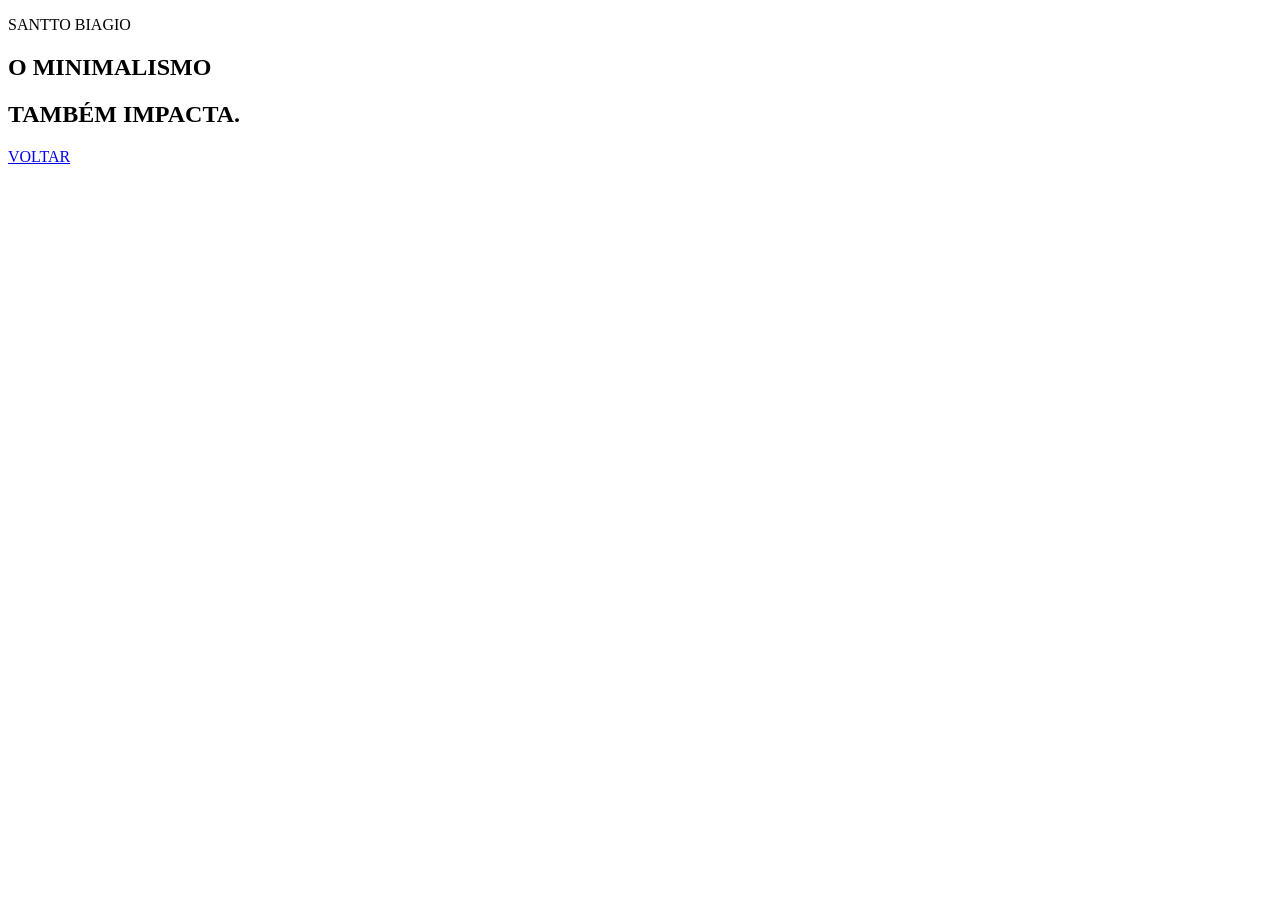
==== manifesto.html @ ee722c29 "Create manifesto.html" ====
<!DOCTYPE html>
<html lang="pt-BR">

<head>

  <meta charset="UTF-8">
  <meta name="viewport" content="width=device-width, initial-scale=1.0">

  <title>Manifesto — Santto Biagio</title>

  <link rel="stylesheet" href="manifesto.css">

  <link rel="preconnect" href="https://fonts.googleapis.com">
  <link rel="preconnect" href="https://fonts.gstatic.com" crossorigin>

  <link href="https://fonts.googleapis.com/css2?family=Cormorant+Garamond:wght@300;400;500;600&display=swap" rel="stylesheet">

</head>

<body>

  <section class="manifesto">

    <p class="small">
      SANTTO BIAGIO
    </p>

    <h1>
  O MINIMALISMO
    </h1>

    <h2>
  TAMBÉM IMPACTA.
    </h2>

    <a href="index.html" class="back-home">
  VOLTAR
    </a> 

  </section>

</body>

</html>
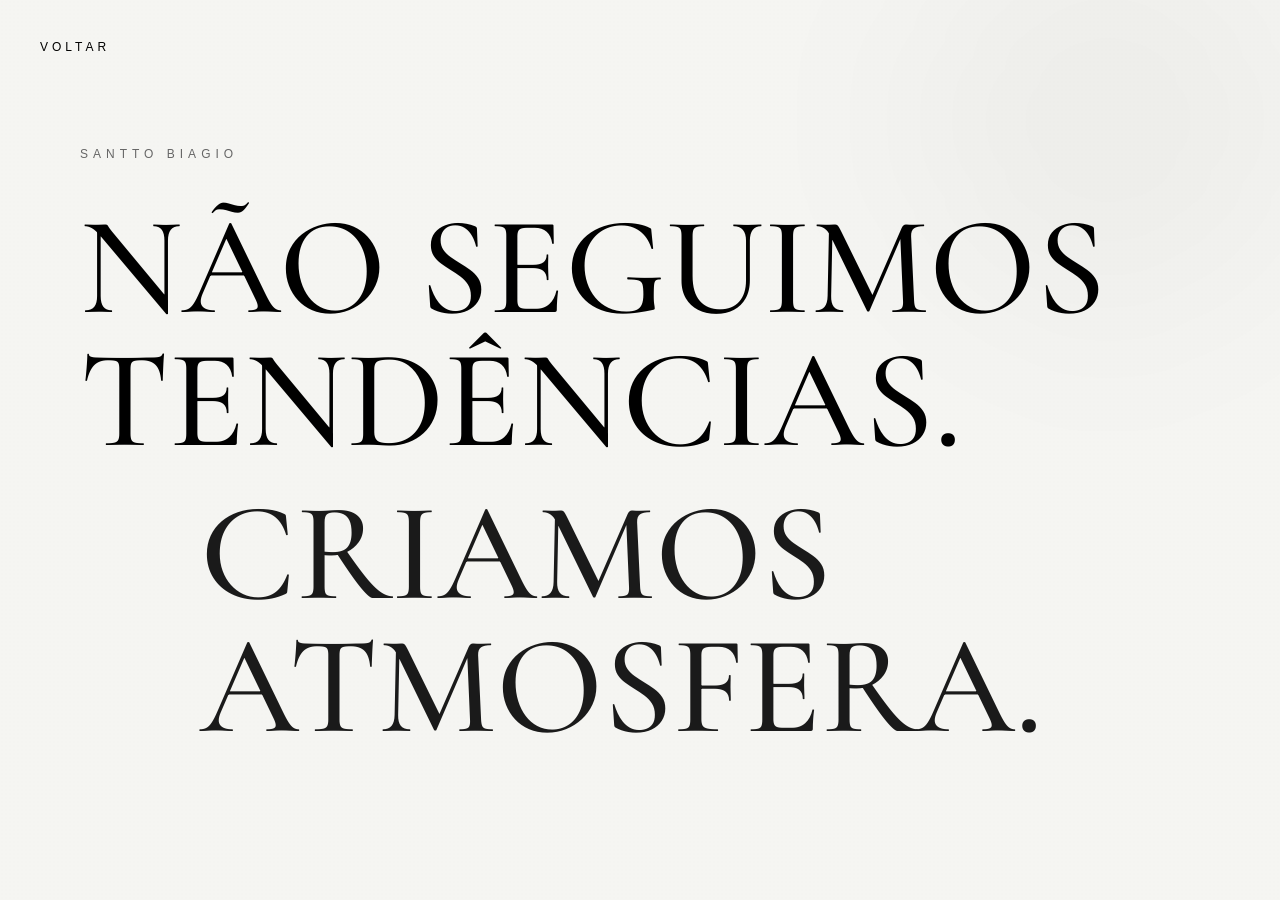
==== commit dd6b5fc6: "Update manifesto.html" ====
--- a/manifesto.html
+++ b/manifesto.html
@@ -3,39 +3,56 @@
 
 <head>
 
+  <!-- META -->
   <meta charset="UTF-8">
   <meta name="viewport" content="width=device-width, initial-scale=1.0">
 
+  <!-- TITLE -->
   <title>Manifesto — Santto Biagio</title>
 
+  <!-- CSS -->
   <link rel="stylesheet" href="manifesto.css">
 
+  <!-- FONT -->
   <link rel="preconnect" href="https://fonts.googleapis.com">
   <link rel="preconnect" href="https://fonts.gstatic.com" crossorigin>
 
-  <link href="https://fonts.googleapis.com/css2?family=Cormorant+Garamond:wght@300;400;500;600&display=swap" rel="stylesheet">
+  <link
+    href="https://fonts.googleapis.com/css2?family=Cormorant+Garamond:wght@300;400;500;600&display=swap"
+    rel="stylesheet"
+  >
 
 </head>
 
 <body>
 
+  <!-- =========================
+       MANIFESTO
+  ========================== -->
+
   <section class="manifesto">
+
+    <!-- VOLTAR -->
+
+    <a href="index.html" class="back-home">
+      VOLTAR
+    </a>
+
+    <!-- SMALL TEXT -->
 
     <p class="small">
       SANTTO BIAGIO
     </p>
 
+    <!-- TITLES -->
+
     <h1>
-  O MINIMALISMO
+      NÃO SEGUIMOS TENDÊNCIAS.
     </h1>
 
     <h2>
-  TAMBÉM IMPACTA.
+      CRIAMOS ATMOSFERA.
     </h2>
-
-    <a href="index.html" class="back-home">
-  VOLTAR
-    </a> 
 
   </section>
 
--- a/manifesto.css
+++ b/manifesto.css
@@ -0,0 +1,269 @@
+/* =========================
+   RESET
+========================= */
+
+* {
+  margin: 0;
+  padding: 0;
+  box-sizing: border-box;
+}
+
+html {
+  scroll-behavior: smooth;
+}
+
+/* =========================
+   BODY
+========================= */
+
+body {
+  background: #f5f5f2;
+
+  color: #000;
+
+  font-family: Arial, sans-serif;
+
+  overflow-x: hidden;
+
+  animation: pageEnter 1.2s ease;
+}
+
+/* =========================
+   PAGE ENTER
+========================= */
+
+@keyframes pageEnter {
+
+  from {
+    opacity: 0;
+    transform: scale(1.01);
+  }
+
+  to {
+    opacity: 1;
+    transform: scale(1);
+  }
+
+}
+
+/* =========================
+   MANIFESTO SECTION
+========================= */
+
+.manifesto {
+  min-height: 100vh;
+
+  padding: 120px 80px;
+
+  display: flex;
+  flex-direction: column;
+  justify-content: center;
+
+  position: relative;
+}
+
+/* =========================
+   BOTÃO VOLTAR
+========================= */
+
+.back-home {
+  position: absolute;
+
+  top: 40px;
+  left: 40px;
+
+  text-decoration: none;
+
+  color: #000;
+
+  font-size: 12px;
+
+  letter-spacing: 4px;
+
+  transition: 0.4s ease;
+}
+
+.back-home:hover {
+  opacity: 0.5;
+}
+
+/* =========================
+   SMALL TEXT
+========================= */
+
+.small {
+  font-size: 12px;
+
+  letter-spacing: 5px;
+
+  color: #666;
+
+  margin-bottom: 40px;
+}
+
+/* =========================
+   TITLES
+========================= */
+
+.manifesto h1,
+.manifesto h2 {
+  font-family: "Cormorant Garamond", serif;
+
+  font-weight: 500;
+
+  text-transform: uppercase;
+
+  line-height: 0.95;
+
+  position: relative;
+
+  transition: 0.6s ease;
+}
+
+/* =========================
+   H1
+========================= */
+
+.manifesto h1 {
+  font-size: 140px;
+
+  margin-bottom: 20px;
+
+  animation: fadeUp 1.2s ease;
+}
+
+/* =========================
+   H2
+========================= */
+
+.manifesto h2 {
+  font-size: 140px;
+
+  margin-left: 120px;
+
+  color: #1a1a1a;
+
+  animation: fadeUp 1.5s ease;
+}
+
+/* =========================
+   HOVER
+========================= */
+
+.manifesto h1:hover,
+.manifesto h2:hover {
+
+  letter-spacing: 4px;
+
+}
+
+/* =========================
+   CINEMATIC LIGHT
+========================= */
+
+.manifesto::before {
+  content: "";
+
+  position: fixed;
+
+  top: -20%;
+  right: -10%;
+
+  width: 600px;
+  height: 600px;
+
+  background:
+    radial-gradient(
+      circle,
+      rgba(0,0,0,0.04),
+      transparent 70%
+    );
+
+  filter: blur(60px);
+
+  pointer-events: none;
+}
+
+/* =========================
+   GRAIN / NOISE
+========================= */
+
+body::after {
+  content: "";
+
+  position: fixed;
+
+  top: 0;
+  left: 0;
+
+  width: 100%;
+  height: 100vh;
+
+  background-image:
+    radial-gradient(rgba(0,0,0,0.03) 1px, transparent 1px);
+
+  background-size: 4px 4px;
+
+  opacity: 0.08;
+
+  pointer-events: none;
+
+  mix-blend-mode: multiply;
+}
+
+/* =========================
+   ANIMATION
+========================= */
+
+@keyframes fadeUp {
+
+  from {
+    opacity: 0;
+    transform: translateY(60px);
+  }
+
+  to {
+    opacity: 1;
+    transform: translateY(0);
+  }
+
+}
+
+/* =========================
+   RESPONSIVO
+========================= */
+
+@media (max-width: 1100px) {
+
+  .manifesto h1,
+  .manifesto h2 {
+    font-size: 90px;
+  }
+
+}
+
+@media (max-width: 768px) {
+
+  .manifesto {
+    padding: 100px 25px;
+  }
+
+  .manifesto h1,
+  .manifesto h2 {
+    font-size: 54px;
+
+    line-height: 1.1;
+  }
+
+  .manifesto h2 {
+    margin-left: 0;
+
+    margin-top: 10px;
+  }
+
+  .back-home {
+    top: 25px;
+    left: 25px;
+  }
+
+}
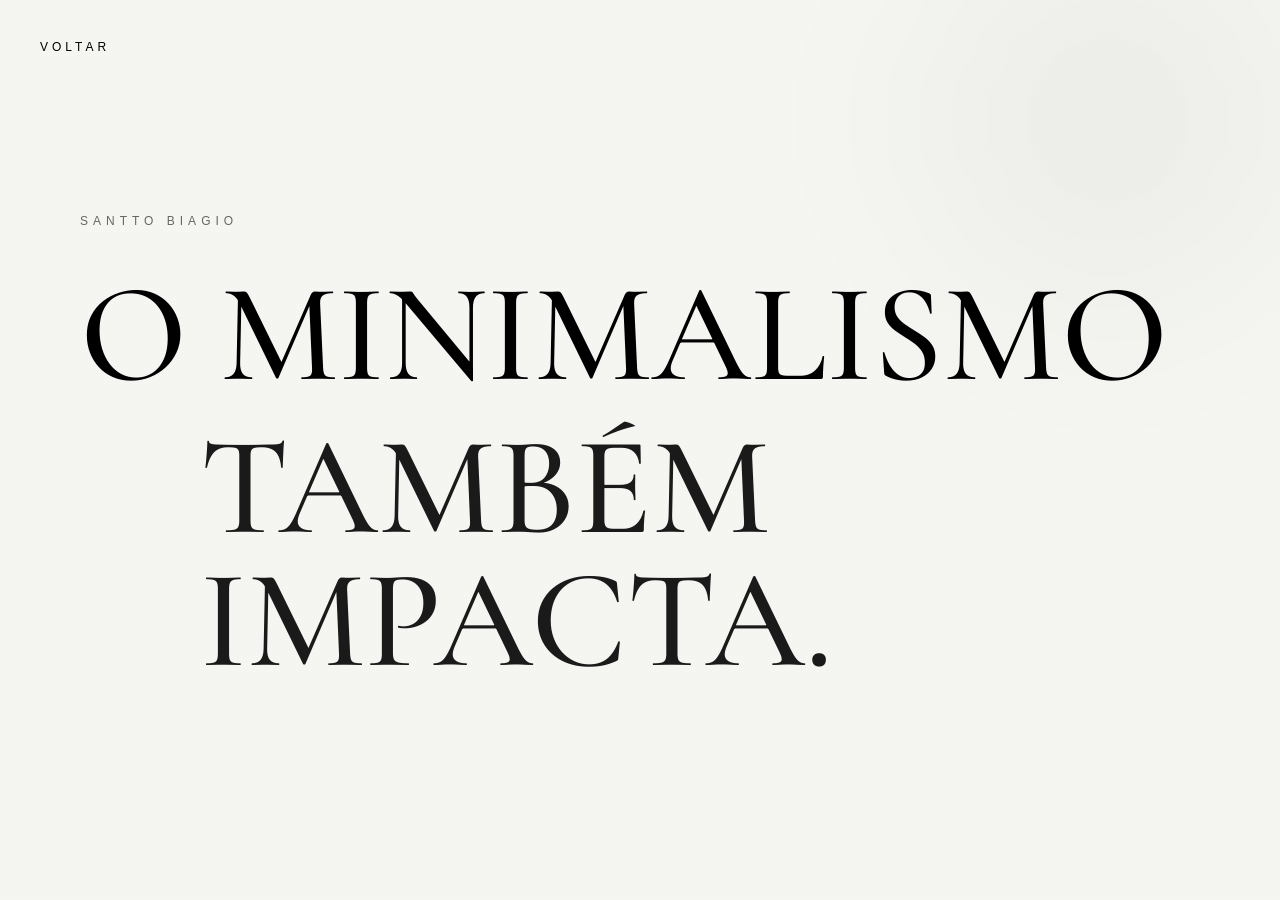
==== commit 23b6211d: "Add files via upload" ====
--- a/manifesto.html
+++ b/manifesto.html
@@ -1,61 +1,44 @@
-<!DOCTYPE html>
-<html lang="pt-BR">
-
-<head>
-
-  <!-- META -->
-  <meta charset="UTF-8">
-  <meta name="viewport" content="width=device-width, initial-scale=1.0">
-
-  <!-- TITLE -->
-  <title>Manifesto — Santto Biagio</title>
-
-  <!-- CSS -->
-  <link rel="stylesheet" href="manifesto.css">
-
-  <!-- FONT -->
-  <link rel="preconnect" href="https://fonts.googleapis.com">
-  <link rel="preconnect" href="https://fonts.gstatic.com" crossorigin>
-
-  <link
-    href="https://fonts.googleapis.com/css2?family=Cormorant+Garamond:wght@300;400;500;600&display=swap"
-    rel="stylesheet"
-  >
-
-</head>
-
-<body>
-
-  <!-- =========================
-       MANIFESTO
-  ========================== -->
-
-  <section class="manifesto">
-
-    <!-- VOLTAR -->
-
-    <a href="index.html" class="back-home">
-      VOLTAR
-    </a>
-
-    <!-- SMALL TEXT -->
-
-    <p class="small">
-      SANTTO BIAGIO
-    </p>
-
-    <!-- TITLES -->
-
-    <h1>
-      NÃO SEGUIMOS TENDÊNCIAS.
-    </h1>
-
-    <h2>
-      CRIAMOS ATMOSFERA.
-    </h2>
-
-  </section>
-
-</body>
-
-</html>
+<!DOCTYPE html>
+<html lang="pt-BR">
+
+<head>
+
+  <meta charset="UTF-8">
+  <meta name="viewport" content="width=device-width, initial-scale=1.0">
+
+  <title>Manifesto — Santto Biagio</title>
+
+  <link rel="stylesheet" href="manifesto.css">
+
+  <link rel="preconnect" href="https://fonts.googleapis.com">
+  <link rel="preconnect" href="https://fonts.gstatic.com" crossorigin>
+
+  <link href="https://fonts.googleapis.com/css2?family=Cormorant+Garamond:wght@300;400;500;600&display=swap" rel="stylesheet">
+
+</head>
+
+<body>
+
+  <section class="manifesto">
+
+    <p class="small">
+      SANTTO BIAGIO
+    </p>
+
+    <h1>
+  O MINIMALISMO
+    </h1>
+
+    <h2>
+  TAMBÉM IMPACTA.
+    </h2>
+
+    <a href="index.html" class="back-home">
+  VOLTAR
+    </a>
+
+  </section>
+
+</body>
+
+</html>
--- a/manifesto.css
+++ b/manifesto.css
@@ -1,269 +1,253 @@
-/* =========================
-   RESET
-========================= */
-
-* {
-  margin: 0;
-  padding: 0;
-  box-sizing: border-box;
-}
-
-html {
-  scroll-behavior: smooth;
-}
-
-/* =========================
-   BODY
-========================= */
-
-body {
-  background: #f5f5f2;
-
-  color: #000;
-
-  font-family: Arial, sans-serif;
-
-  overflow-x: hidden;
-
-  animation: pageEnter 1.2s ease;
-}
-
-/* =========================
-   PAGE ENTER
-========================= */
-
-@keyframes pageEnter {
-
-  from {
-    opacity: 0;
-    transform: scale(1.01);
-  }
-
-  to {
-    opacity: 1;
-    transform: scale(1);
-  }
-
-}
-
-/* =========================
-   MANIFESTO SECTION
-========================= */
-
-.manifesto {
-  min-height: 100vh;
-
-  padding: 120px 80px;
-
-  display: flex;
-  flex-direction: column;
-  justify-content: center;
-
-  position: relative;
-}
-
-/* =========================
-   BOTÃO VOLTAR
-========================= */
-
-.back-home {
-  position: absolute;
-
-  top: 40px;
-  left: 40px;
-
-  text-decoration: none;
-
-  color: #000;
-
-  font-size: 12px;
-
-  letter-spacing: 4px;
-
-  transition: 0.4s ease;
-}
-
-.back-home:hover {
-  opacity: 0.5;
-}
-
-/* =========================
-   SMALL TEXT
-========================= */
-
-.small {
-  font-size: 12px;
-
-  letter-spacing: 5px;
-
-  color: #666;
-
-  margin-bottom: 40px;
-}
-
-/* =========================
-   TITLES
-========================= */
-
-.manifesto h1,
-.manifesto h2 {
-  font-family: "Cormorant Garamond", serif;
-
-  font-weight: 500;
-
-  text-transform: uppercase;
-
-  line-height: 0.95;
-
-  position: relative;
-
-  transition: 0.6s ease;
-}
-
-/* =========================
-   H1
-========================= */
-
-.manifesto h1 {
-  font-size: 140px;
-
-  margin-bottom: 20px;
-
-  animation: fadeUp 1.2s ease;
-}
-
-/* =========================
-   H2
-========================= */
-
-.manifesto h2 {
-  font-size: 140px;
-
-  margin-left: 120px;
-
-  color: #1a1a1a;
-
-  animation: fadeUp 1.5s ease;
-}
-
-/* =========================
-   HOVER
-========================= */
-
-.manifesto h1:hover,
-.manifesto h2:hover {
-
-  letter-spacing: 4px;
-
-}
-
-/* =========================
-   CINEMATIC LIGHT
-========================= */
-
-.manifesto::before {
-  content: "";
-
-  position: fixed;
-
-  top: -20%;
-  right: -10%;
-
-  width: 600px;
-  height: 600px;
-
-  background:
-    radial-gradient(
-      circle,
-      rgba(0,0,0,0.04),
-      transparent 70%
-    );
-
-  filter: blur(60px);
-
-  pointer-events: none;
-}
-
-/* =========================
-   GRAIN / NOISE
-========================= */
-
-body::after {
-  content: "";
-
-  position: fixed;
-
-  top: 0;
-  left: 0;
-
-  width: 100%;
-  height: 100vh;
-
-  background-image:
-    radial-gradient(rgba(0,0,0,0.03) 1px, transparent 1px);
-
-  background-size: 4px 4px;
-
-  opacity: 0.08;
-
-  pointer-events: none;
-
-  mix-blend-mode: multiply;
-}
-
-/* =========================
-   ANIMATION
-========================= */
-
-@keyframes fadeUp {
-
-  from {
-    opacity: 0;
-    transform: translateY(60px);
-  }
-
-  to {
-    opacity: 1;
-    transform: translateY(0);
-  }
-
-}
-
-/* =========================
-   RESPONSIVO
-========================= */
-
-@media (max-width: 1100px) {
-
-  .manifesto h1,
-  .manifesto h2 {
-    font-size: 90px;
-  }
-
-}
-
-@media (max-width: 768px) {
-
-  .manifesto {
-    padding: 100px 25px;
-  }
-
-  .manifesto h1,
-  .manifesto h2 {
-    font-size: 54px;
-
-    line-height: 1.1;
-  }
-
-  .manifesto h2 {
-    margin-left: 0;
-
-    margin-top: 10px;
-  }
-
-  .back-home {
-    top: 25px;
-    left: 25px;
-  }
-
-}
+/* =========================
+   RESET
+========================= */
+
+* {
+  margin: 0;
+  padding: 0;
+  box-sizing: border-box;
+}
+
+html {
+  scroll-behavior: smooth;
+}
+
+/* =========================
+   BODY
+========================= */
+
+body {
+  background: #f5f5f2;
+
+  color: #000;
+
+  font-family: Arial, sans-serif;
+
+  overflow-x: hidden;
+
+  animation: pageEnter 1.2s ease;
+}
+
+/* =========================
+   PAGE ENTER
+========================= */
+
+@keyframes pageEnter {
+
+  from {
+    opacity: 0;
+    transform: scale(1.01);
+  }
+
+  to {
+    opacity: 1;
+    transform: scale(1);
+  }
+
+}
+
+/* =========================
+   MANIFESTO SECTION
+========================= */
+
+.manifesto {
+  min-height: 100vh;
+
+  padding: 120px 80px;
+
+  display: flex;
+  flex-direction: column;
+  justify-content: center;
+}
+
+/* =========================
+   SMALL TEXT
+========================= */
+
+.small {
+  font-size: 12px;
+
+  letter-spacing: 5px;
+
+  color: #666;
+
+  margin-bottom: 40px;
+}
+
+/* =========================
+   TITLES
+========================= */
+
+.manifesto h1,
+.manifesto h2 {
+  font-family: "Cormorant Garamond", serif;
+
+  font-weight: 500;
+
+  line-height: 0.95;
+
+  text-transform: uppercase;
+
+  position: relative;
+}
+
+/* PRIMEIRA FRASE */
+
+.manifesto h1 {
+  font-size: 140px;
+
+  margin-bottom: 20px;
+
+  animation: fadeUp 1.2s ease;
+}
+
+/* SEGUNDA FRASE */
+
+.manifesto h2 {
+  font-size: 140px;
+
+  color: #1a1a1a;
+
+  margin-left: 120px;
+
+  animation: fadeUp 1.5s ease;
+}
+
+/* =========================
+   HOVER EDITORIAL
+========================= */
+
+.manifesto h1:hover,
+.manifesto h2:hover {
+
+  letter-spacing: 4px;
+
+  transition: 0.6s ease;
+
+}
+
+/* =========================
+   CINEMATIC LIGHT
+========================= */
+
+.manifesto::before {
+  content: "";
+
+  position: fixed;
+
+  top: -20%;
+  right: -10%;
+
+  width: 600px;
+  height: 600px;
+
+  background:
+    radial-gradient(
+      circle,
+      rgba(0,0,0,0.04),
+      transparent 70%
+    );
+
+  filter: blur(60px);
+
+  pointer-events: none;
+}
+
+/* =========================
+   NOISE / GRAIN
+========================= */
+
+body::after {
+  content: "";
+
+  position: fixed;
+
+  top: 0;
+  left: 0;
+
+  width: 100%;
+  height: 100vh;
+
+  background-image:
+    radial-gradient(rgba(0,0,0,0.03) 1px, transparent 1px);
+
+  background-size: 4px 4px;
+
+  opacity: 0.08;
+
+  pointer-events: none;
+
+  mix-blend-mode: multiply;
+}
+
+/* =========================
+   FADE UP
+========================= */
+
+@keyframes fadeUp {
+
+  from {
+    opacity: 0;
+    transform: translateY(60px);
+  }
+
+  to {
+    opacity: 1;
+    transform: translateY(0);
+  }
+
+}
+
+/* =========================
+   RESPONSIVO
+========================= */
+
+@media (max-width: 1100px) {
+
+  .manifesto h1,
+  .manifesto h2 {
+    font-size: 90px;
+  }
+
+}
+
+@media (max-width: 768px) {
+
+  .manifesto {
+    padding: 100px 25px;
+  }
+
+  .manifesto h1,
+  .manifesto h2 {
+    font-size: 54px;
+
+    line-height: 1.1;
+  }
+
+  .manifesto h2 {
+    margin-left: 0;
+    margin-top: 10px;
+  }
+
+}
+
+.back-home {
+  position: absolute;
+
+  top: 40px;
+  left: 40px;
+
+  text-decoration: none;
+
+  color: #000;
+
+  font-size: 12px;
+
+  letter-spacing: 4px;
+
+  transition: 0.4s ease;
+}
+
+.back-home:hover {
+  opacity: 0.5;
+}
